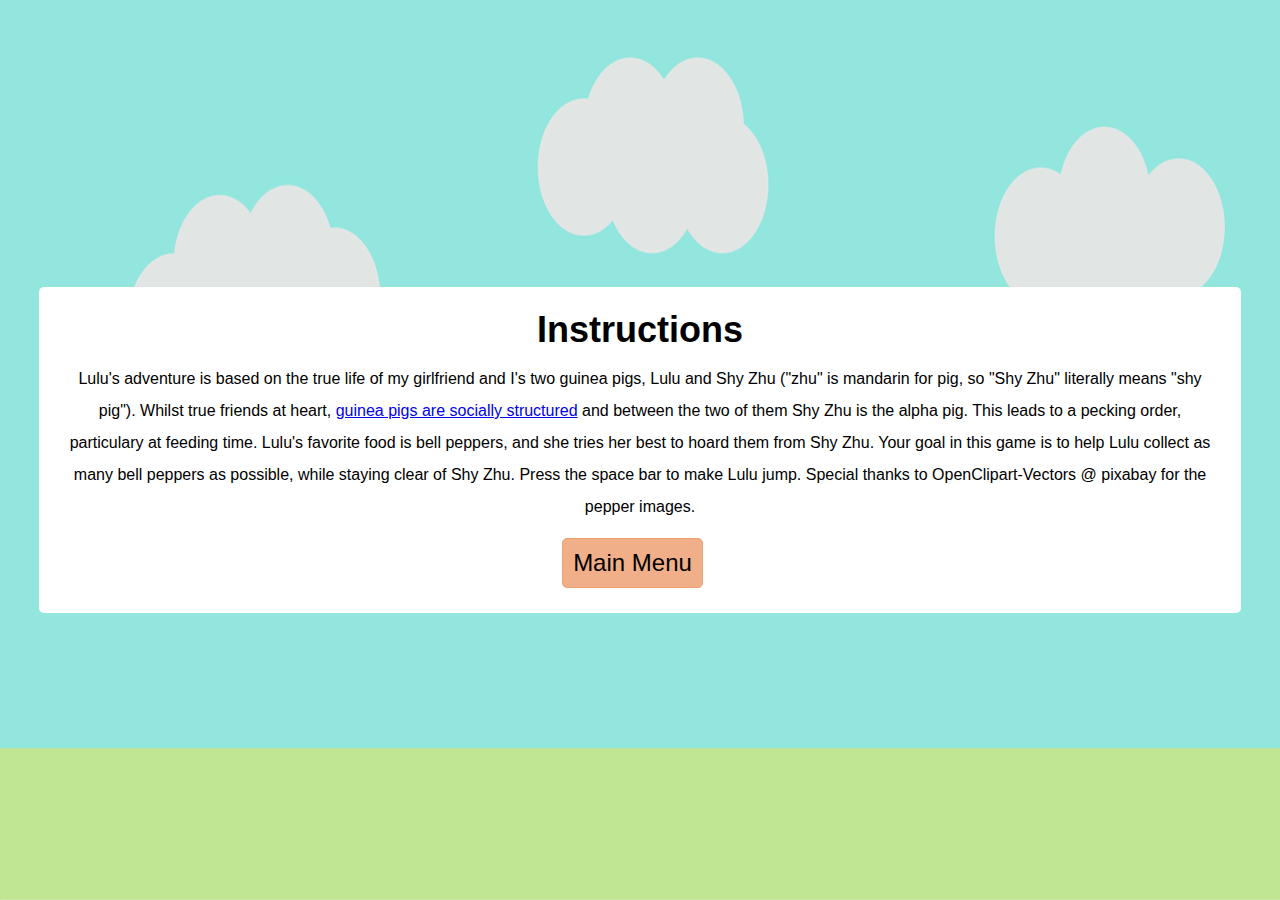
==== instructions.html @ 16b078ed "Add files via upload" ====
<!DOCTYPE html>
<!-- I used homework 6 HTML as a basic template-->
<html lang="en">
<head>
	<meta charset="UTF-8">
	<title>Instrutions</title>
    <link rel="stylesheet" type="text/css" href="css/html5reset.css">
	<link rel="stylesheet" type="text/css" href="css/base.css">
</head>
<body> 
    <div id="game">
        <div class="modal-container"> 
            <div class="modal">
                <h1>Instructions</h1>
                <p id="instructions">Lulu's adventure is based on the true life of my girlfriend and I's two guinea pigs, Lulu and Shy Zhu ("zhu" is mandarin for pig, so "Shy Zhu" literally means "shy pig"). Whilst true friends at heart, <a href="https://www.ncbi.nlm.nih.gov/pmc/articles/PMC8760769/">guinea pigs are socially structured</a> and between the two of them Shy Zhu is the alpha pig. This leads to a pecking order, particulary at feeding time. Lulu's favorite food is bell peppers, and she tries her best to hoard them from Shy Zhu. Your goal in this game is to help Lulu collect as many bell peppers as possible, while staying clear of Shy Zhu. Press the space bar to make Lulu jump. Special thanks to OpenClipart-Vectors @ pixabay for the pepper images.</p>
                <div class="modal-button-row">
                    <button class="game-button" onclick="returnMainMenu()">
                        Main Menu
                    </button>
                </div>
            </div>
        </div>	
    </div>
</main>
</body> 
<script src="js/lulu.js"></script>
</html>
---- css/base.css ----
body{    
    font-family:'Gill Sans', 'Gill Sans MT', Calibri, 'Trebuchet MS', sans-serif;
}

.lulu{
    position: absolute;
    bottom: 0;
    left: 25px;
    width: 100px;
    height: 100px;
    margin-bottom: 5px;
    z-index: 7;
}

.pepper{
    width: 100px;
    height: 100px;
    margin-bottom: 5px;
    position: absolute;
    bottom: 0;
    left: 0;
    display: flex;
    justify-content: center;
}

.shy{
    width: 100px;
    height: 100px;
    margin-bottom: 5px;
    position: absolute;
    bottom: 0;
    left: 0;
}

/*
https://developer.mozilla.org/en-US/docs/Web/CSS/@keyframes
*/

@keyframes takeDamage{
    0%{
        opacity: 1;
    }50%{
        opacity: 0;
    }100%{
        opacity: 1;
    }
}

.damage{
    animation: takeDamage 2.5s linear .25s;
}


/*
https://stackoverflow.com/questions/40269514/animate-a-div-background-image
*/
@keyframes backgroundAnimation{
    from{
        background-position-x: 0%;
        }
    to{
        background-position-x: 100%;
    }
}

#game{
    /*
    https://www.google.com/search?q=background+fit+image+height+css&oq=background+fit+image+height+css&aqs=chrome..69i57j0i22i30l2j0i390i512i650l2.6473j0j4&sourceid=chrome&ie=UTF-8
    */
    position: relative;
    width: 100vw;
    height: 100vh;
    display: flex;
    flex-direction: column;
    justify-content: end;
    background: url("../images/background.png");
    background-size: 200% 100%;
    animation: backgroundAnimation 20s linear infinite
}

#scoreboard{
    position: absolute;
    right: 10px;
    top: 10px;
    padding: 15px;
    background-color: white;
    border-radius: 5px;
    display: flex;
    flex-direction: column;
    justify-content: space-evenly;
}

.scoreboard-row{
    display: flex;
    flex-direction: row;
    justify-content: start;
    align-items: center;
    margin-top: 10px;
    
}

.scoreboard-img{
    height: 60px;
    width: 60px;
}

.scoreboard-score{
    font-size: 36px;
    margin-left: 10px

}

.pepper-img{
    object-fit: contain;
    display: block;
    height: 100%;
}

.shy-img{
    object-fit: contain;
    display: block;
    height: 100%;
}


.game-button{
    padding: 10px;
    text-align: center;
    font-size: 24px;
    border-radius: 5px;
    background-color: #F0AF88;
    outline: none;
    border: #F0A170 solid 1px;
    cursor: pointer;
}

.game-button:hover{
    background-color: #F0A170;
    border-color:#F09054;
}

.game-button:active{
    background-color: #F09054;
    border-color:#EF813C;
}

.exit-button{
    position: absolute;
    top: 10px;
    left: 10px;
    z-index: 5;
}

.modal-container{
    position: absolute;
    width: 100vw;
    height: 100vh;
    display: flex;
    justify-content: center;
    align-items: center;
    top: 0;
    left: 0;
    z-index: 10;
}

.modal-container-game{
    background-color: rgba(0, 0, 0, .5);
}

.modal{
    background-color: white;
    border-radius: 5px;
    padding: 25px;
    max-width: 90%
}

.modal p{
    margin-bottom: 15px;
    text-align: center;
}

.modal .game-button:first-child{
    margin-right: 15px;
}

h1{
    text-align: center;
    font-size: 36px;
    margin-bottom: 15px;
}

.modal-button-row{
    width: 100%;
    display: flex;
    justify-content: center;
}

.intro-img{
    width: 200px;
    display: block;
    margin: 15px auto;
}

#instructions{
    line-height: 2; 
}

#prefers-reduced-explanation{
    display: none;
}

@media(prefers-reduced-motion){
    /*
    https://developer.mozilla.org/en-US/docs/Web/CSS/@media/prefers-reduced-motion
    */
    
    #game{
       animation: none;
    }

    #game-over-modal{
        display: none;
    }

    #prefers-reduced-explanation{
        display: flex;
    }

    
}
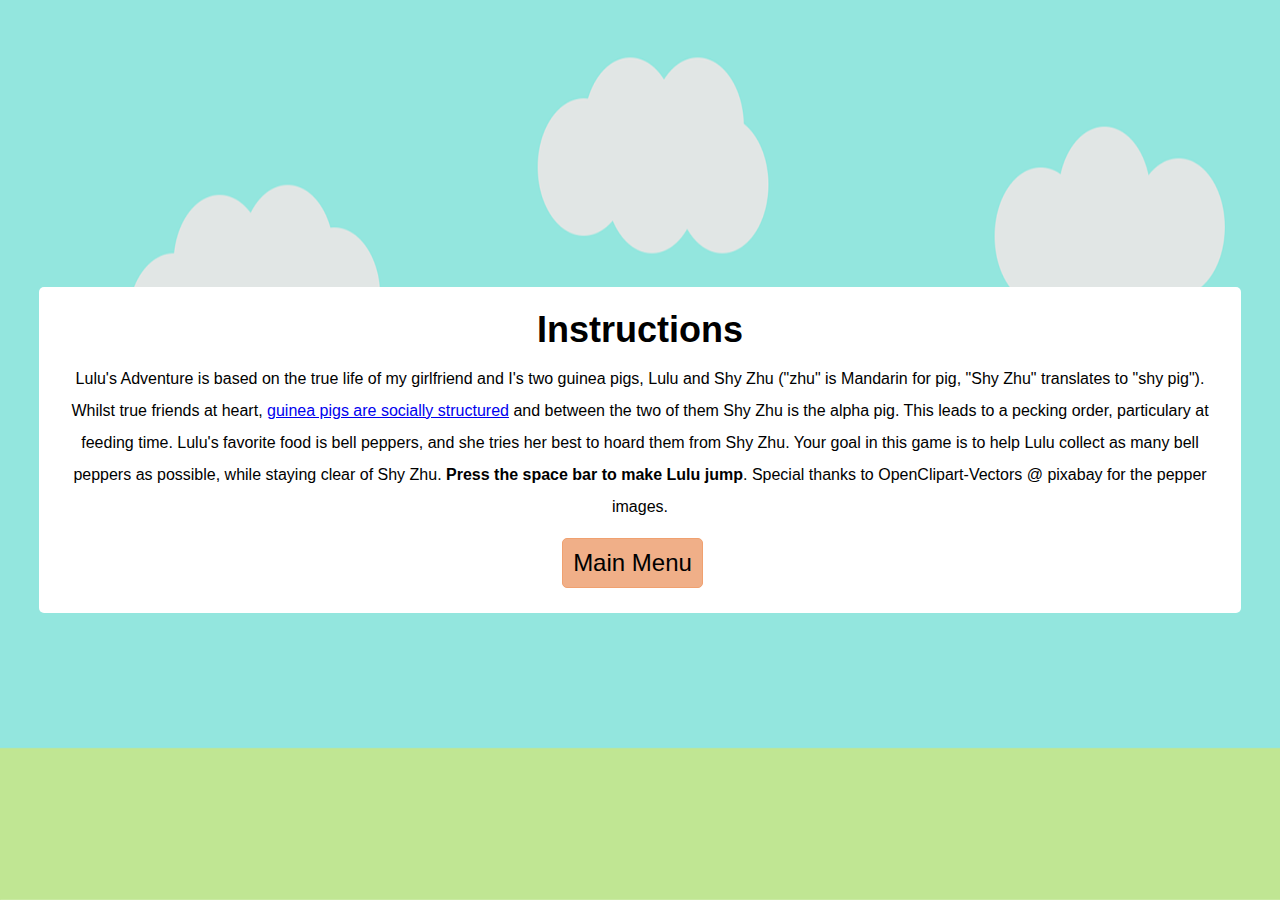
==== commit ec74184a: "Add files via upload" ====
--- a/instructions.html
+++ b/instructions.html
@@ -8,11 +8,12 @@
 	<link rel="stylesheet" type="text/css" href="css/base.css">
 </head>
 <body> 
+	<main>
     <div id="game">
         <div class="modal-container"> 
             <div class="modal">
                 <h1>Instructions</h1>
-                <p id="instructions">Lulu's adventure is based on the true life of my girlfriend and I's two guinea pigs, Lulu and Shy Zhu ("zhu" is mandarin for pig, so "Shy Zhu" literally means "shy pig"). Whilst true friends at heart, <a href="https://www.ncbi.nlm.nih.gov/pmc/articles/PMC8760769/">guinea pigs are socially structured</a> and between the two of them Shy Zhu is the alpha pig. This leads to a pecking order, particulary at feeding time. Lulu's favorite food is bell peppers, and she tries her best to hoard them from Shy Zhu. Your goal in this game is to help Lulu collect as many bell peppers as possible, while staying clear of Shy Zhu. Press the space bar to make Lulu jump. Special thanks to OpenClipart-Vectors @ pixabay for the pepper images.</p>
+                <p id="instructions">Lulu's Adventure is based on the true life of my girlfriend and I's two guinea pigs, Lulu and Shy Zhu ("zhu" is Mandarin for pig, "Shy Zhu" translates to "shy pig"). Whilst true friends at heart, <a href="https://www.ncbi.nlm.nih.gov/pmc/articles/PMC8760769/">guinea pigs are socially structured</a> and between the two of them Shy Zhu is the alpha pig. This leads to a pecking order, particulary at feeding time. Lulu's favorite food is bell peppers, and she tries her best to hoard them from Shy Zhu. Your goal in this game is to help Lulu collect as many bell peppers as possible, while staying clear of Shy Zhu. <b>Press the space bar to make Lulu jump</b>. Special thanks to OpenClipart-Vectors @ pixabay for the pepper images.</p>
                 <div class="modal-button-row">
                     <button class="game-button" onclick="returnMainMenu()">
                         Main Menu
@@ -22,6 +23,6 @@
         </div>	
     </div>
 </main>
+<script src="js/lulu.js"></script>
 </body> 
-<script src="js/lulu.js"></script>
 </html>
